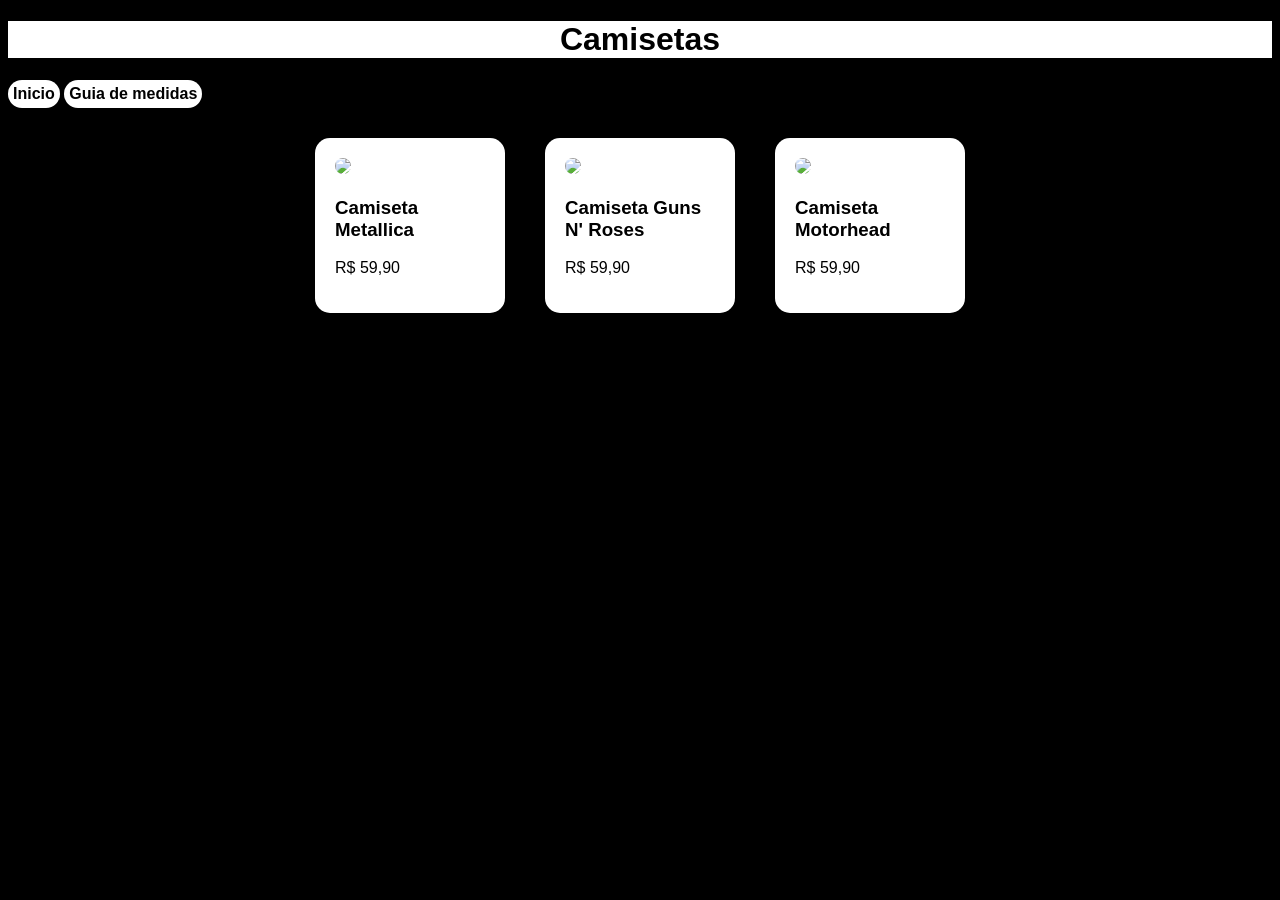
==== index.html @ 79f6d683 "Add files via upload" ====
<!DOCTYPE html>
<html lang="pt-br">
<head>
    <meta charset="UTF-8">
    <meta name="viewport" content="width=device-width, initial-scale=1.0">
    <link rel="stylesheet" href="style.css" href="https://fonts.googleapis.com">
    <title>Camiseta</title>
</head>
<body>
    <div id="titulo_principal">
        <h1>Camisetas</h1>
    </div>

    <nav>
        <a href="index.html"><strong>Inicio</strong></a>
        <a href="guia_medidas.html"><strong>Guia de medidas</strong></a>
    </nav>

    <div class="produtos_container">

    <div class="produtos">
        <img src="img/camiseta_metallica.webp">
        <h3>Camiseta Metallica</h3>
        <p class="preço">R$ 59,90</p>
    </div>

    <div class="produtos">
        <img src="img/camiseta_guns.webp">
        <h3>Camiseta Guns N' Roses</h3>
        <p class="preço">R$ 59,90</p>
    </div>

    <div class="produtos">
        <img src="img/camiseta_motorhead.webp">
        <h3>Camiseta Motorhead</h3>
        <p class="preço">R$ 59,90</p>
    </div>

    </div>
</body>
</html>
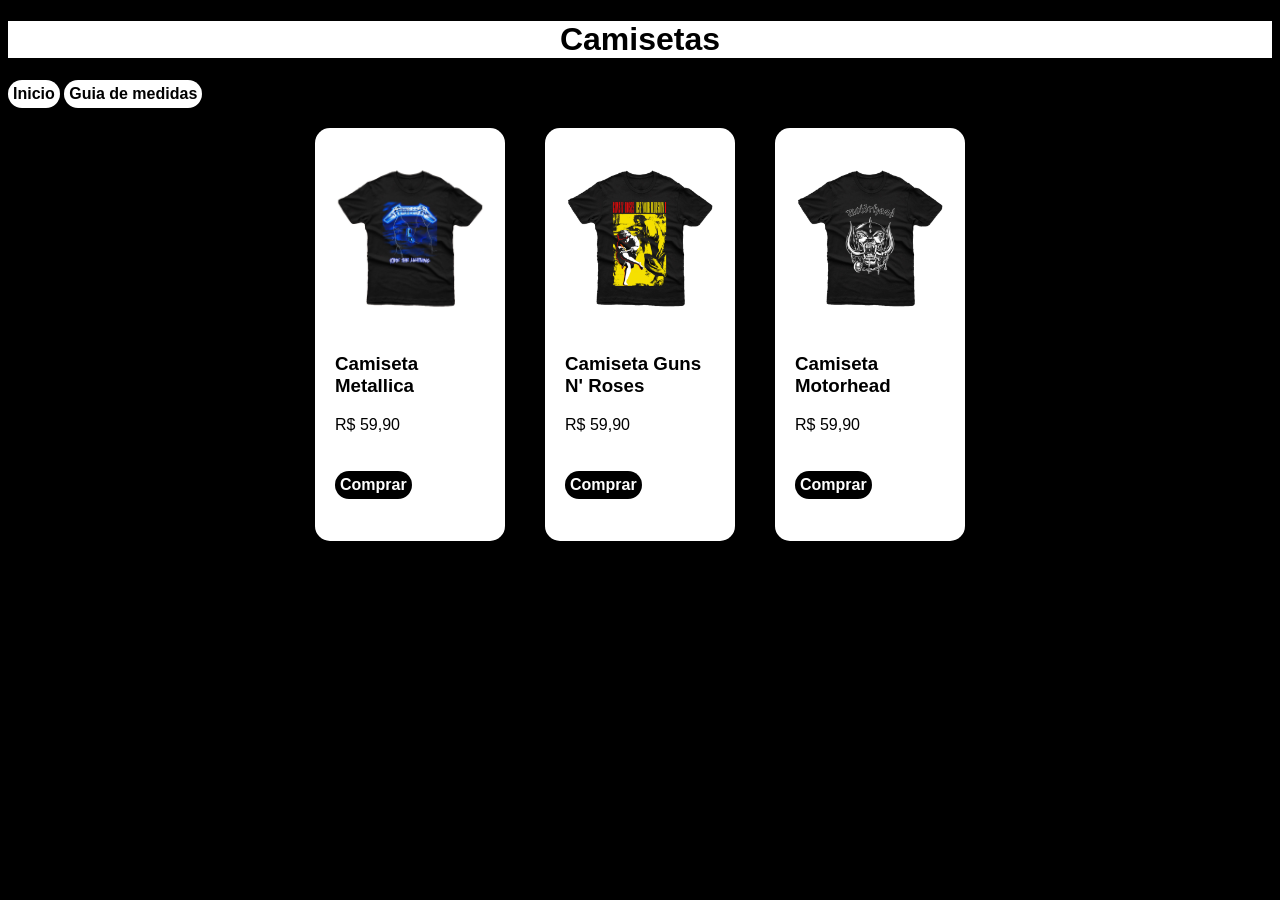
==== commit c8ef5735: "commit botão comprar" ====
--- a/index.html
+++ b/index.html
@@ -22,18 +22,21 @@
         <img src="img/camiseta_metallica.webp">
         <h3>Camiseta Metallica</h3>
         <p class="preço">R$ 59,90</p>
+        <h4 class="botao_comprar">Comprar</h4>
     </div>
 
     <div class="produtos">
         <img src="img/camiseta_guns.webp">
         <h3>Camiseta Guns N' Roses</h3>
         <p class="preço">R$ 59,90</p>
+        <h4 class="botao_comprar">Comprar</h4>
     </div>
 
     <div class="produtos">
         <img src="img/camiseta_motorhead.webp">
         <h3>Camiseta Motorhead</h3>
         <p class="preço">R$ 59,90</p>
+        <h4 class="botao_comprar">Comprar</h4>
     </div>
 
     </div>
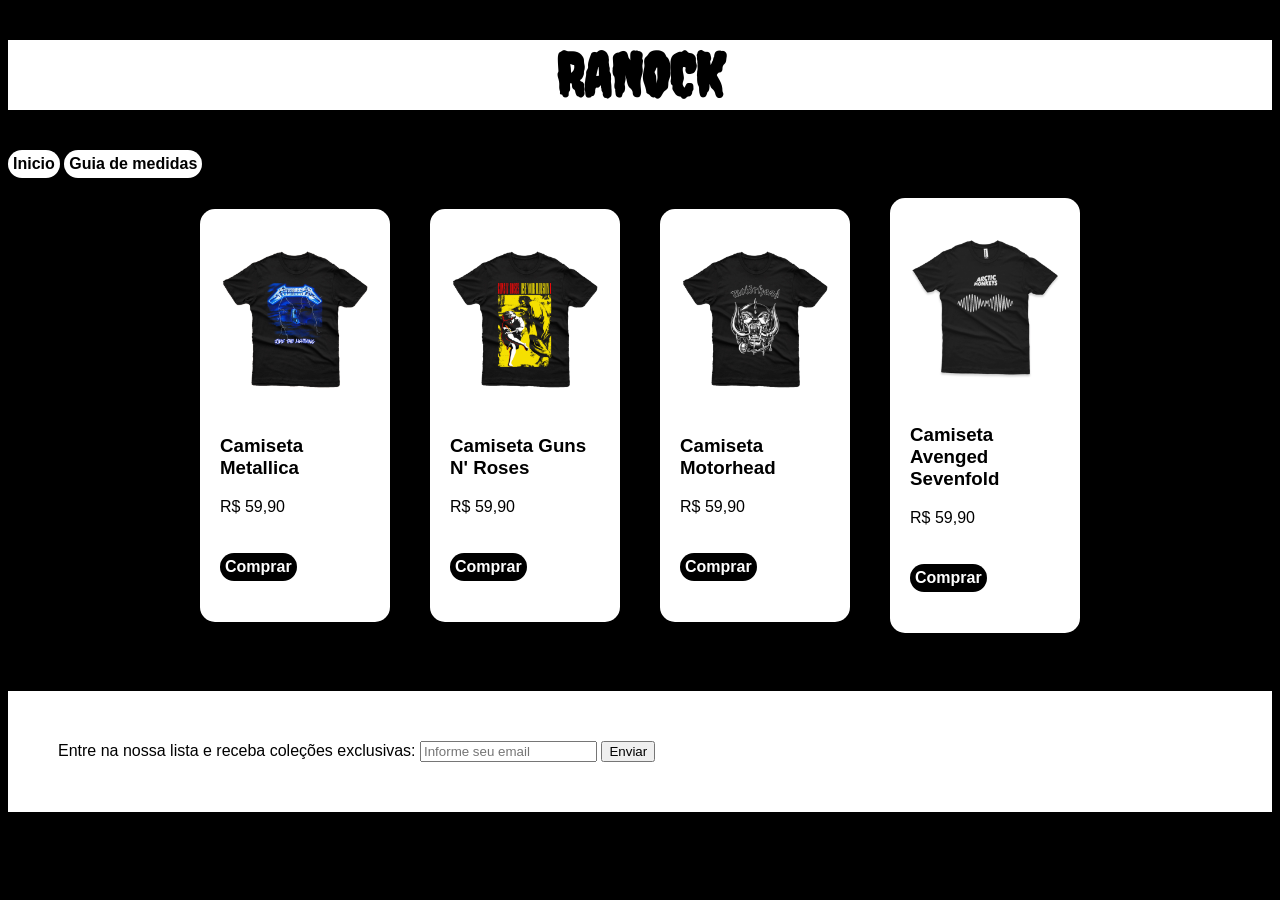
==== commit 50a96810: "commit logo e +1 camiseta" ====
--- a/index.html
+++ b/index.html
@@ -4,11 +4,12 @@
     <meta charset="UTF-8">
     <meta name="viewport" content="width=device-width, initial-scale=1.0">
     <link rel="stylesheet" href="style.css" href="https://fonts.googleapis.com">
+    <link href="https://fonts.googleapis.com/css2?family=Creepster&display=swap" rel="stylesheet">
     <title>Camiseta</title>
 </head>
 <body>
     <div id="titulo_principal">
-        <h1>Camisetas</h1>
+        <h1>RANOCK</h1>
     </div>
 
     <nav>
@@ -39,6 +40,20 @@
         <h4 class="botao_comprar">Comprar</h4>
     </div>
 
+    <div class="produtos">
+        <img src="img/camiseta_am.webp">
+        <h3>Camiseta Avenged Sevenfold</h3>
+        <p class="preço">R$ 59,90</p>
+        <h4 class="botao_comprar">Comprar</h4>
     </div>
+
+    </div><br><br>
+
+    <div class="email">
+          <label for="email">Entre na nossa lista e receba coleções exclusivas:</label>
+        <input type="email" name="email" id="email" required placeholder="Informe seu email">
+         <button type="submit">Enviar</button>
+    </div>
+
 </body>
 </html>
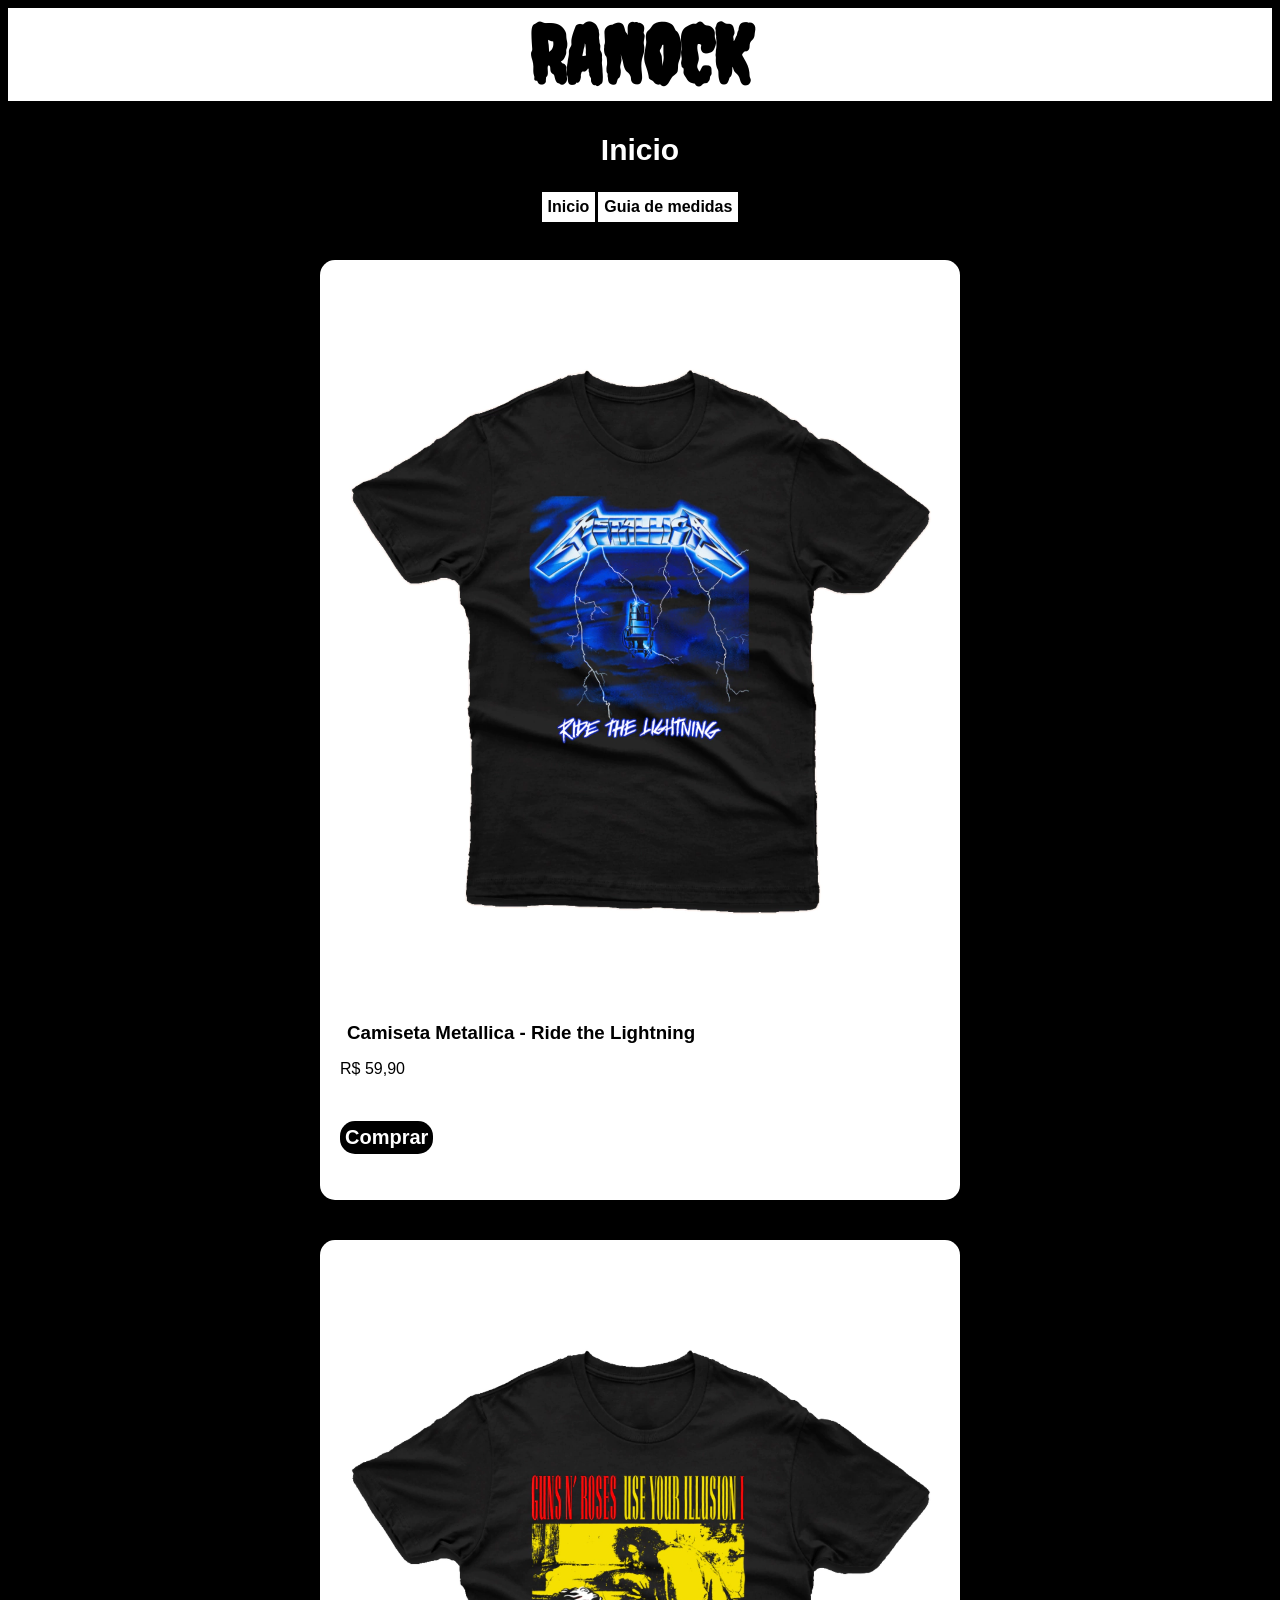
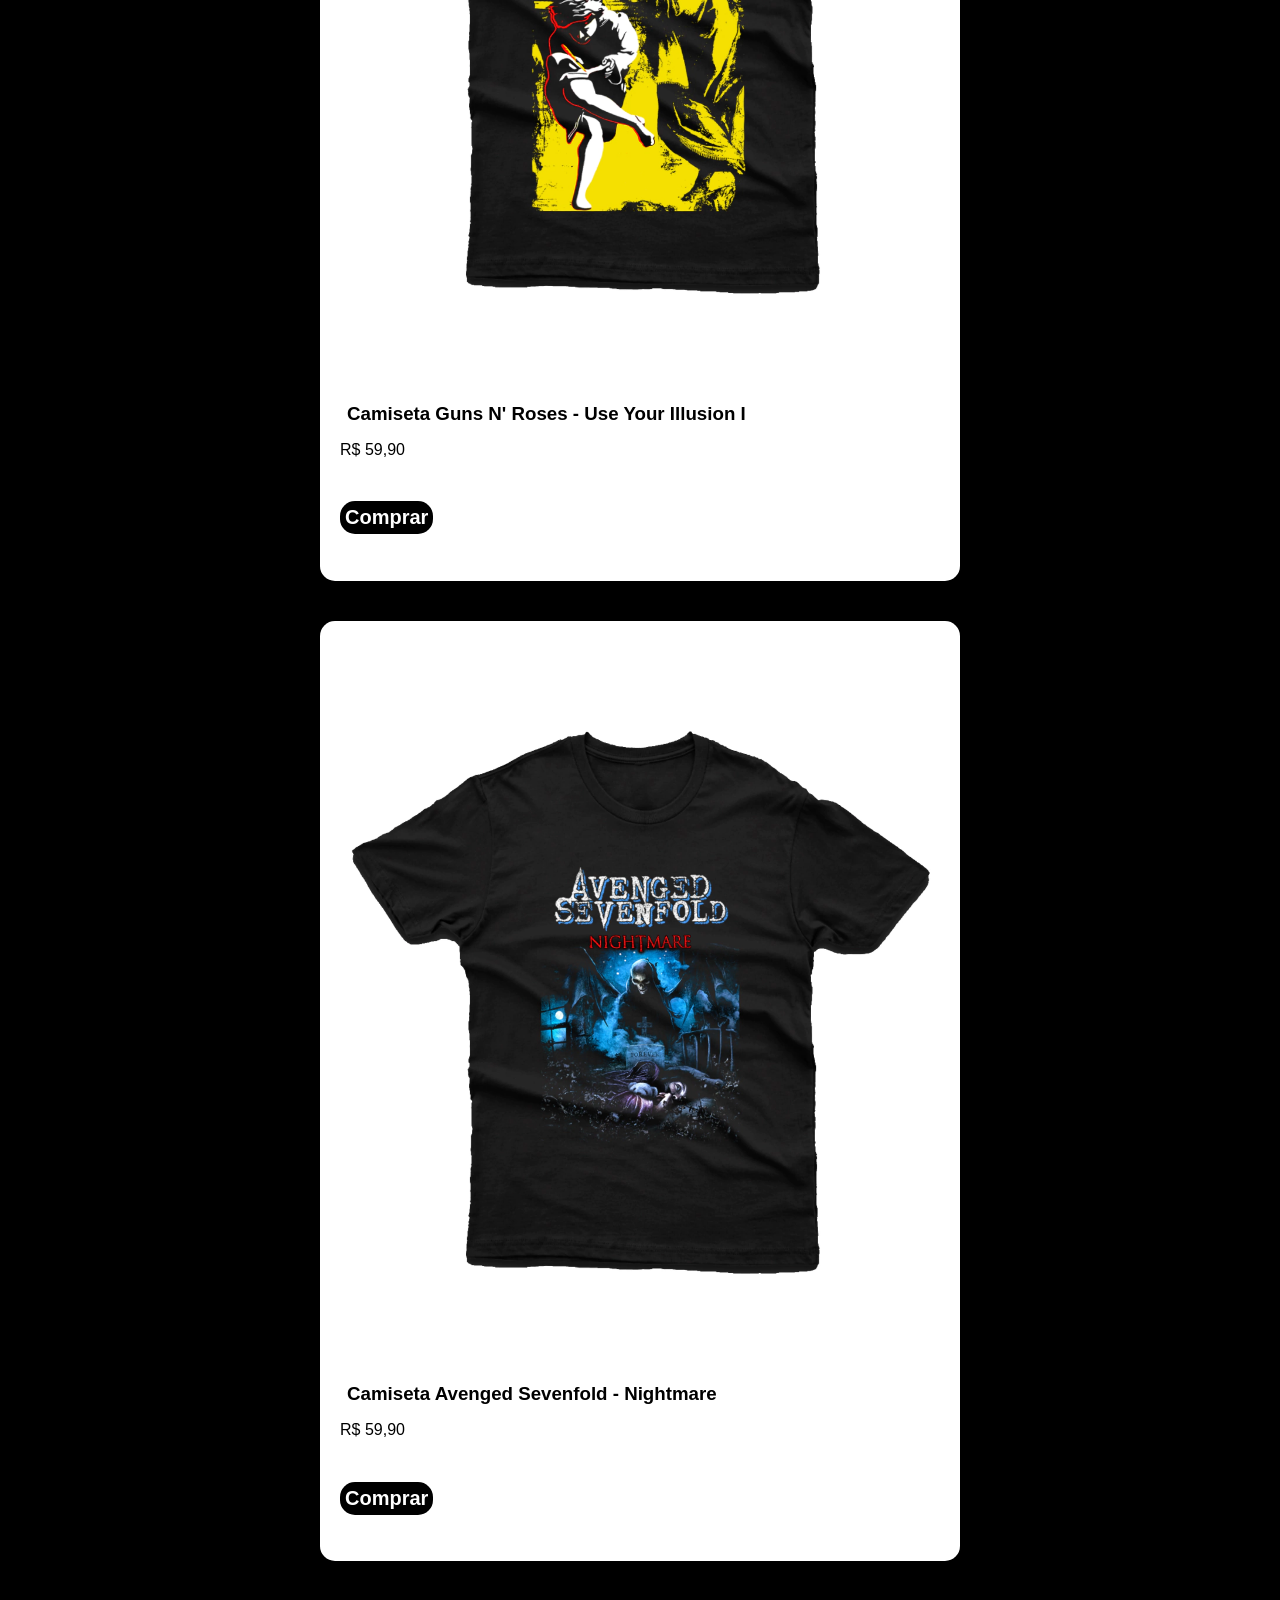
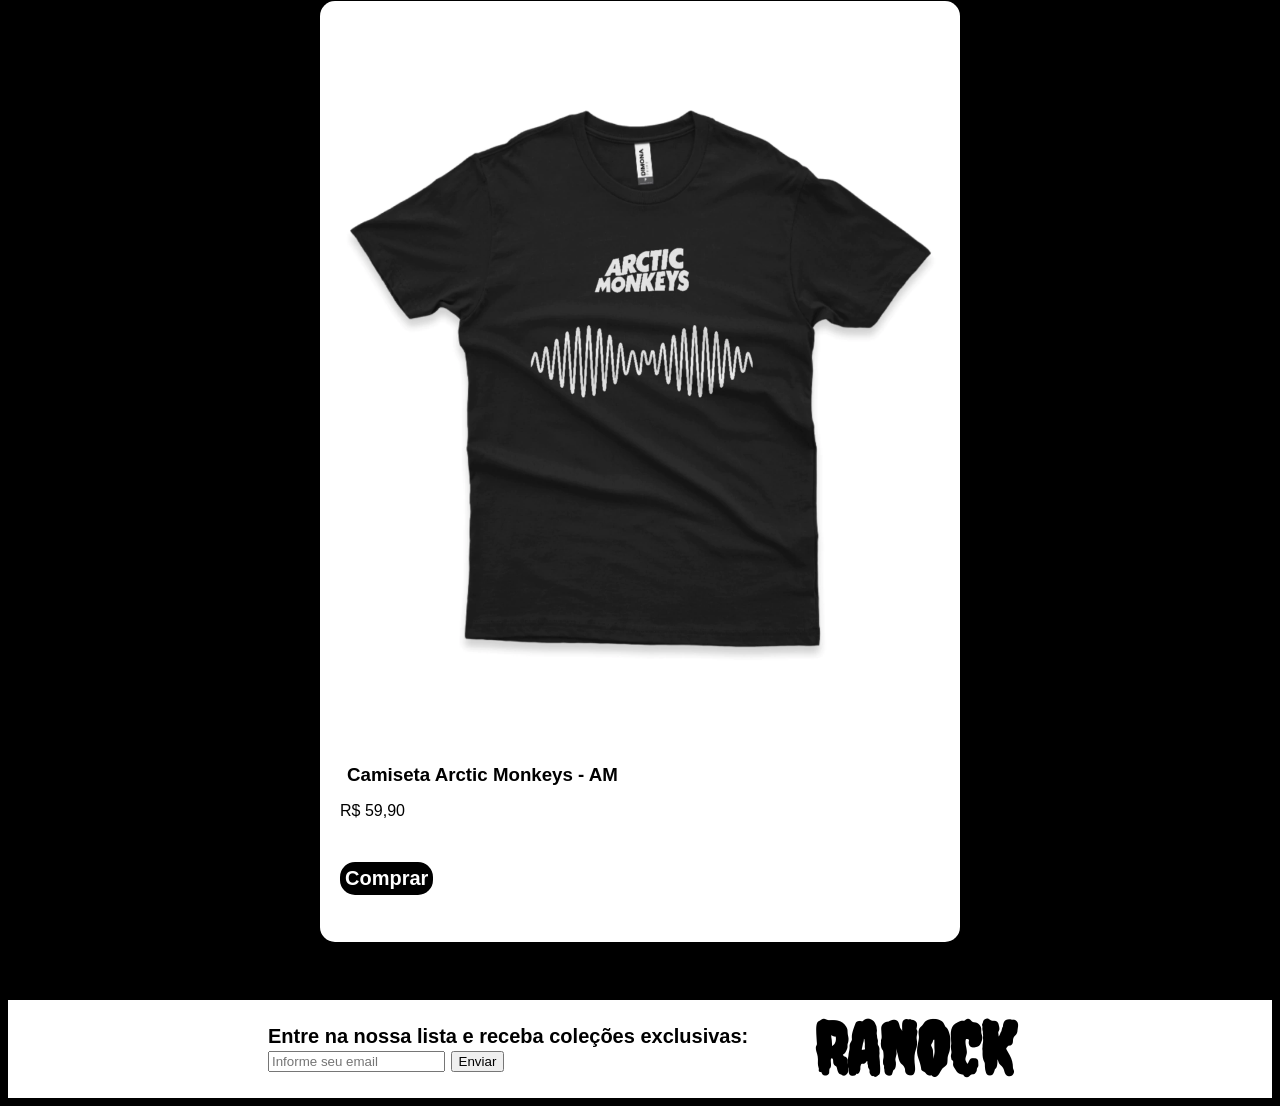
==== commit 129a644f: "commit 15/05 corrigi algumas coisas, e melhorei a parte estética" ====
--- a/index.html
+++ b/index.html
@@ -8,51 +8,59 @@
     <title>Camiseta</title>
 </head>
 <body>
-    <div id="titulo_principal">
+    <header id="titulo_principal">
         <h1>RANOCK</h1>
-    </div>
+    </header><br>
+
+    <h3 class="subtitulo_medidas">Inicio</h3><br>
 
     <nav>
         <a href="index.html"><strong>Inicio</strong></a>
         <a href="guia_medidas.html"><strong>Guia de medidas</strong></a>
-    </nav>
+    </nav><br>
 
     <div class="produtos_container">
 
     <div class="produtos">
         <img src="img/camiseta_metallica.webp">
-        <h3>Camiseta Metallica</h3>
+        <h3>Camiseta Metallica - Ride the Lightning</h3>
         <p class="preço">R$ 59,90</p>
         <h4 class="botao_comprar">Comprar</h4>
     </div>
 
     <div class="produtos">
         <img src="img/camiseta_guns.webp">
-        <h3>Camiseta Guns N' Roses</h3>
+        <h3>Camiseta Guns N' Roses - Use Your Illusion I</h3>
         <p class="preço">R$ 59,90</p>
         <h4 class="botao_comprar">Comprar</h4>
     </div>
 
     <div class="produtos">
-        <img src="img/camiseta_motorhead.webp">
-        <h3>Camiseta Motorhead</h3>
+        <img src="img/camiseta_avenged.webp">
+        <h3>Camiseta Avenged Sevenfold - Nightmare</h3>
         <p class="preço">R$ 59,90</p>
         <h4 class="botao_comprar">Comprar</h4>
     </div>
 
     <div class="produtos">
         <img src="img/camiseta_am.webp">
-        <h3>Camiseta Avenged Sevenfold</h3>
+        <h3>Camiseta Arctic Monkeys - AM</h3>
         <p class="preço">R$ 59,90</p>
         <h4 class="botao_comprar">Comprar</h4>
     </div>
 
     </div><br><br>
+    <div class="logo_direita_container">
+    <footer class="email">
+          <label for="email"><strong>Entre na nossa lista e receba coleções exclusivas:</strong></label>
+        <input type="email" name="email" id="email" required placeholder="Informe seu email">
+         <button type="submit" class="botao_enviar">Enviar</button>
+    </footer>
 
-    <div class="email">
-          <label for="email">Entre na nossa lista e receba coleções exclusivas:</label>
-        <input type="email" name="email" id="email" required placeholder="Informe seu email">
-         <button type="submit">Enviar</button>
+    <div class="logo_direita">
+    <h1>RANOCK</h1>
+    </div>
+
     </div>
 
 </body>
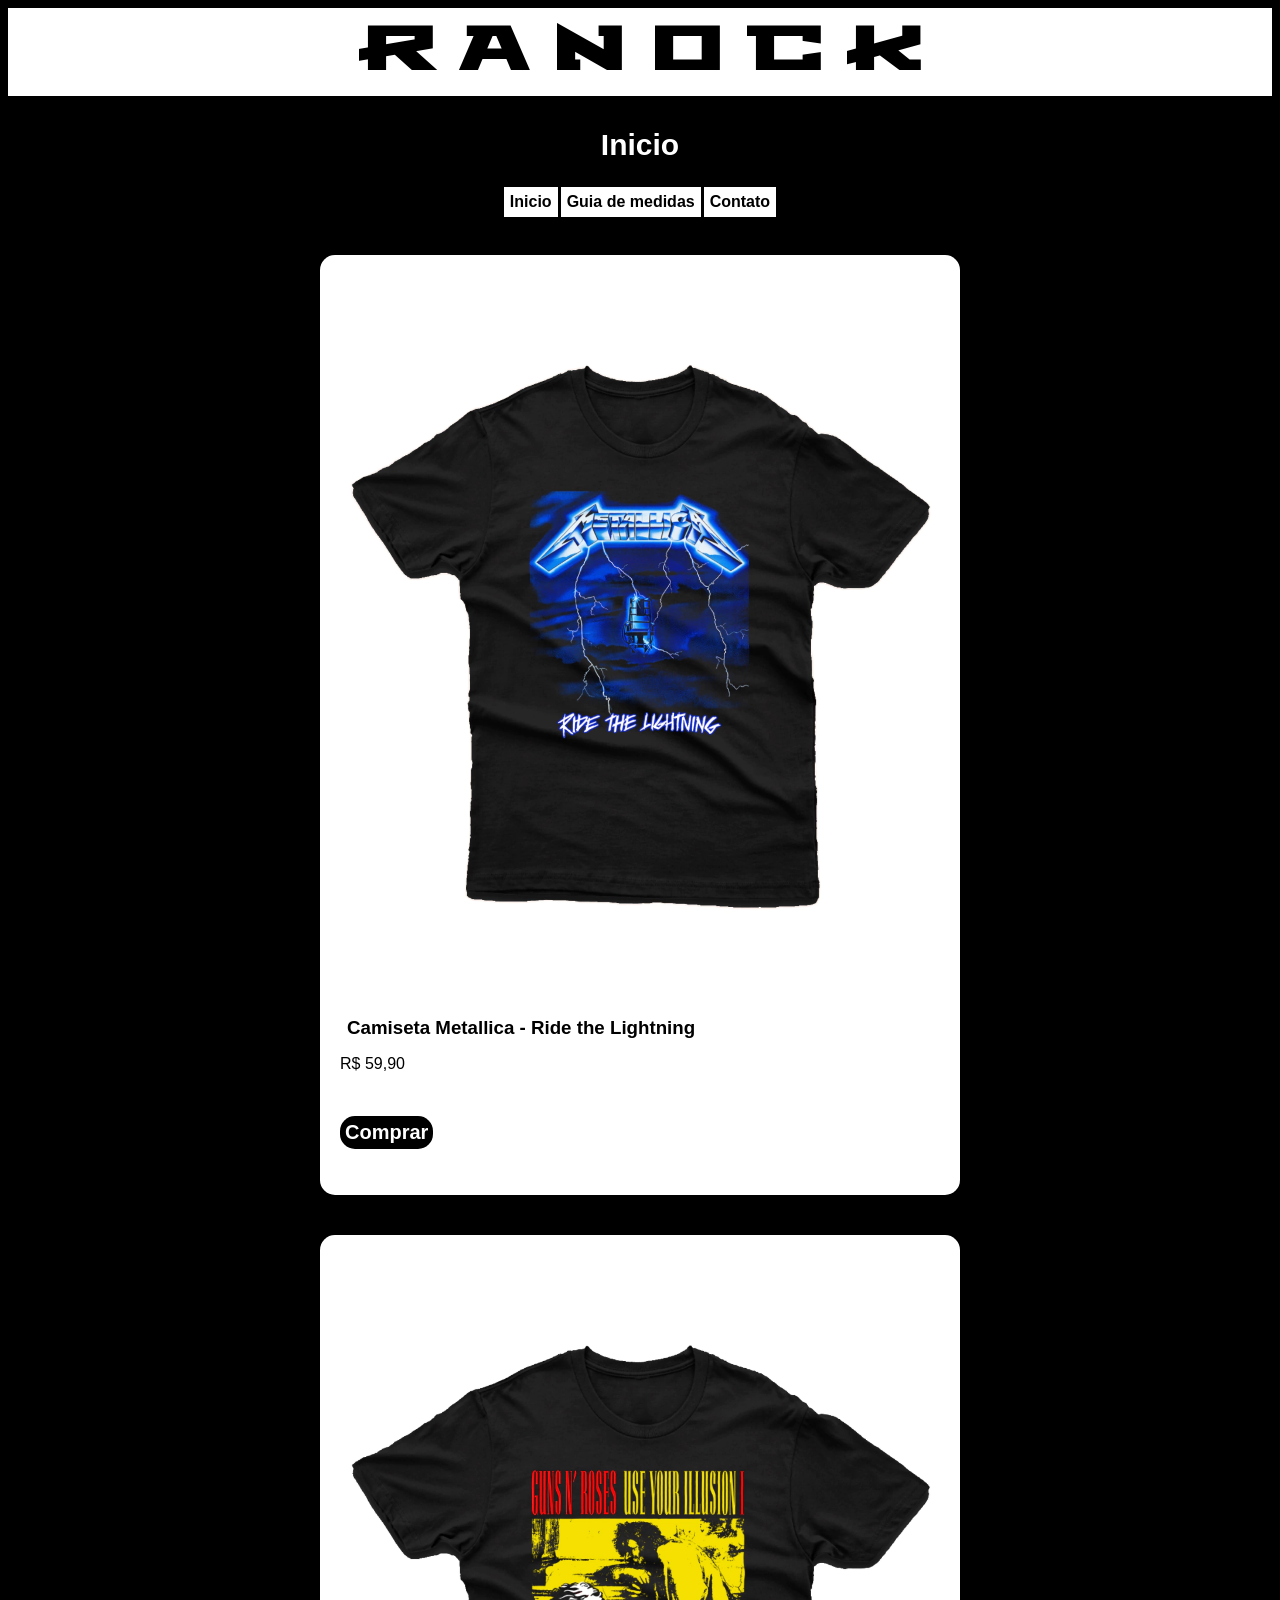
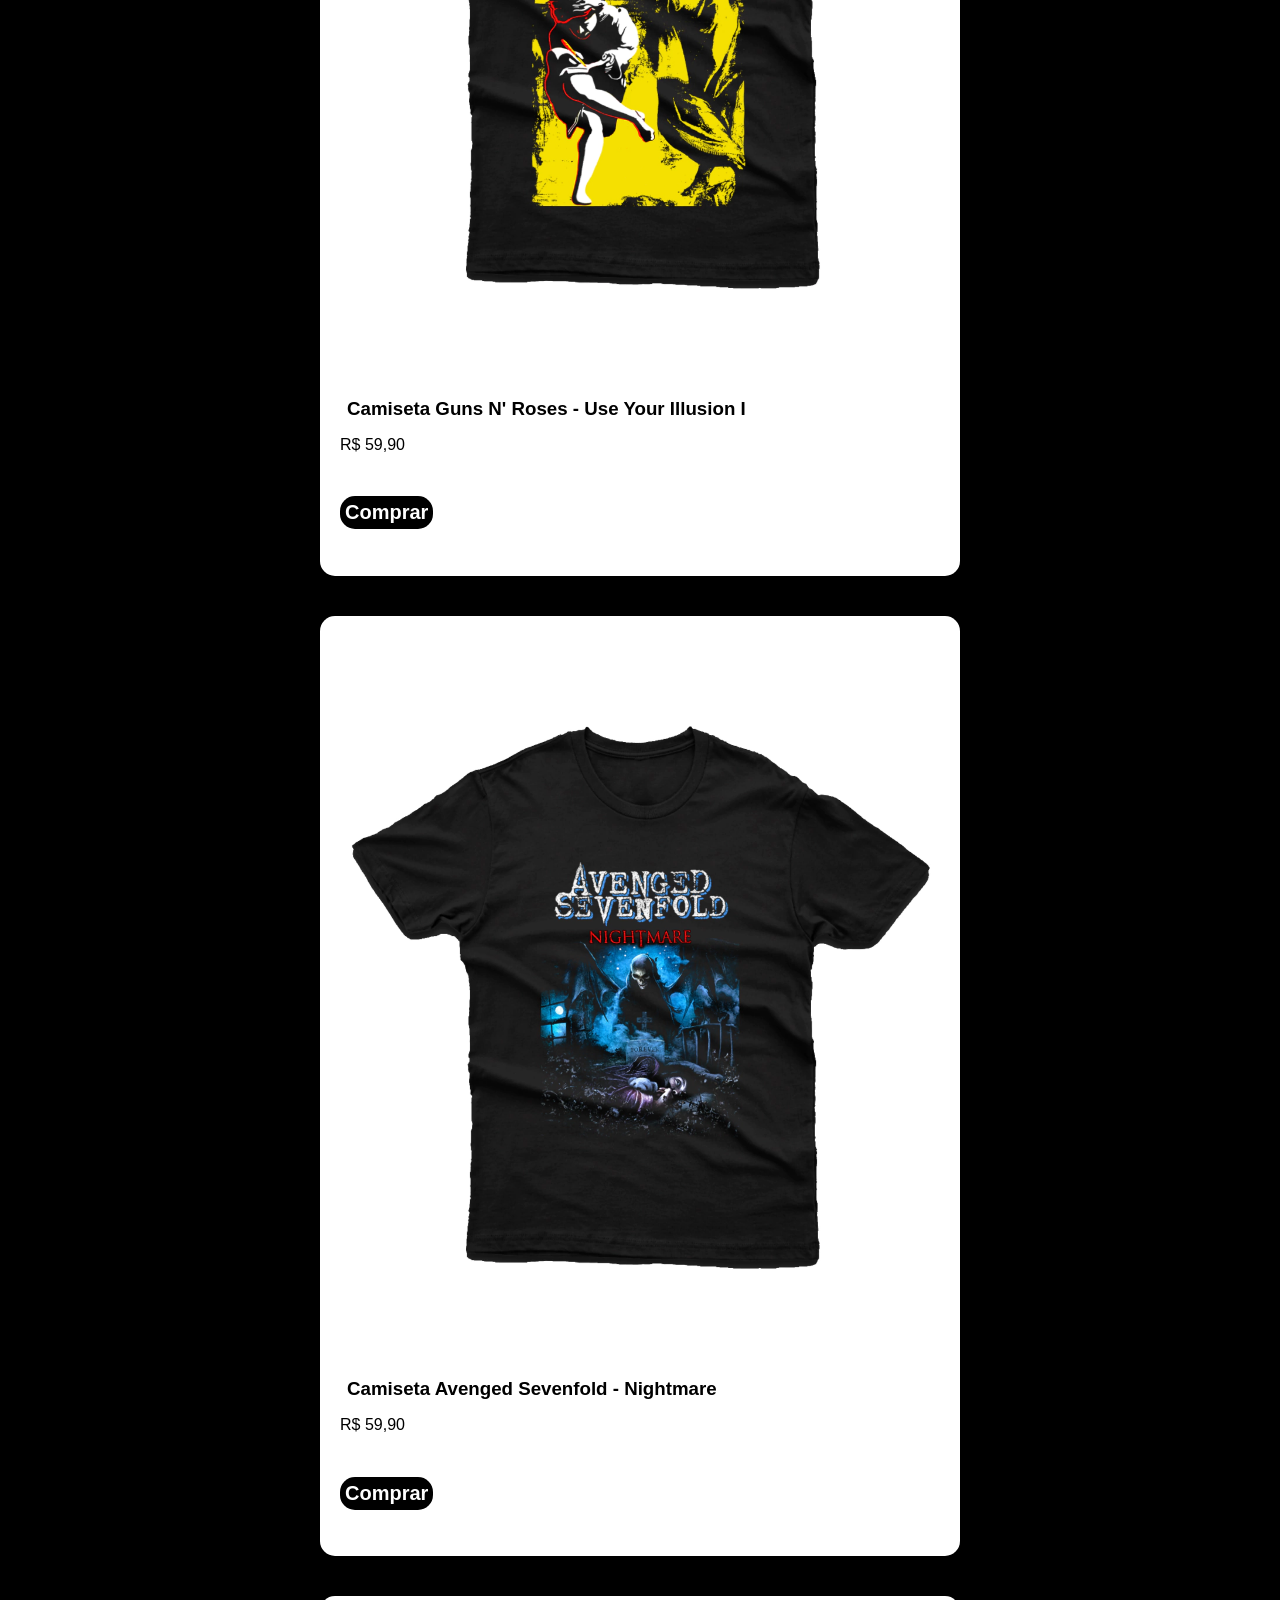
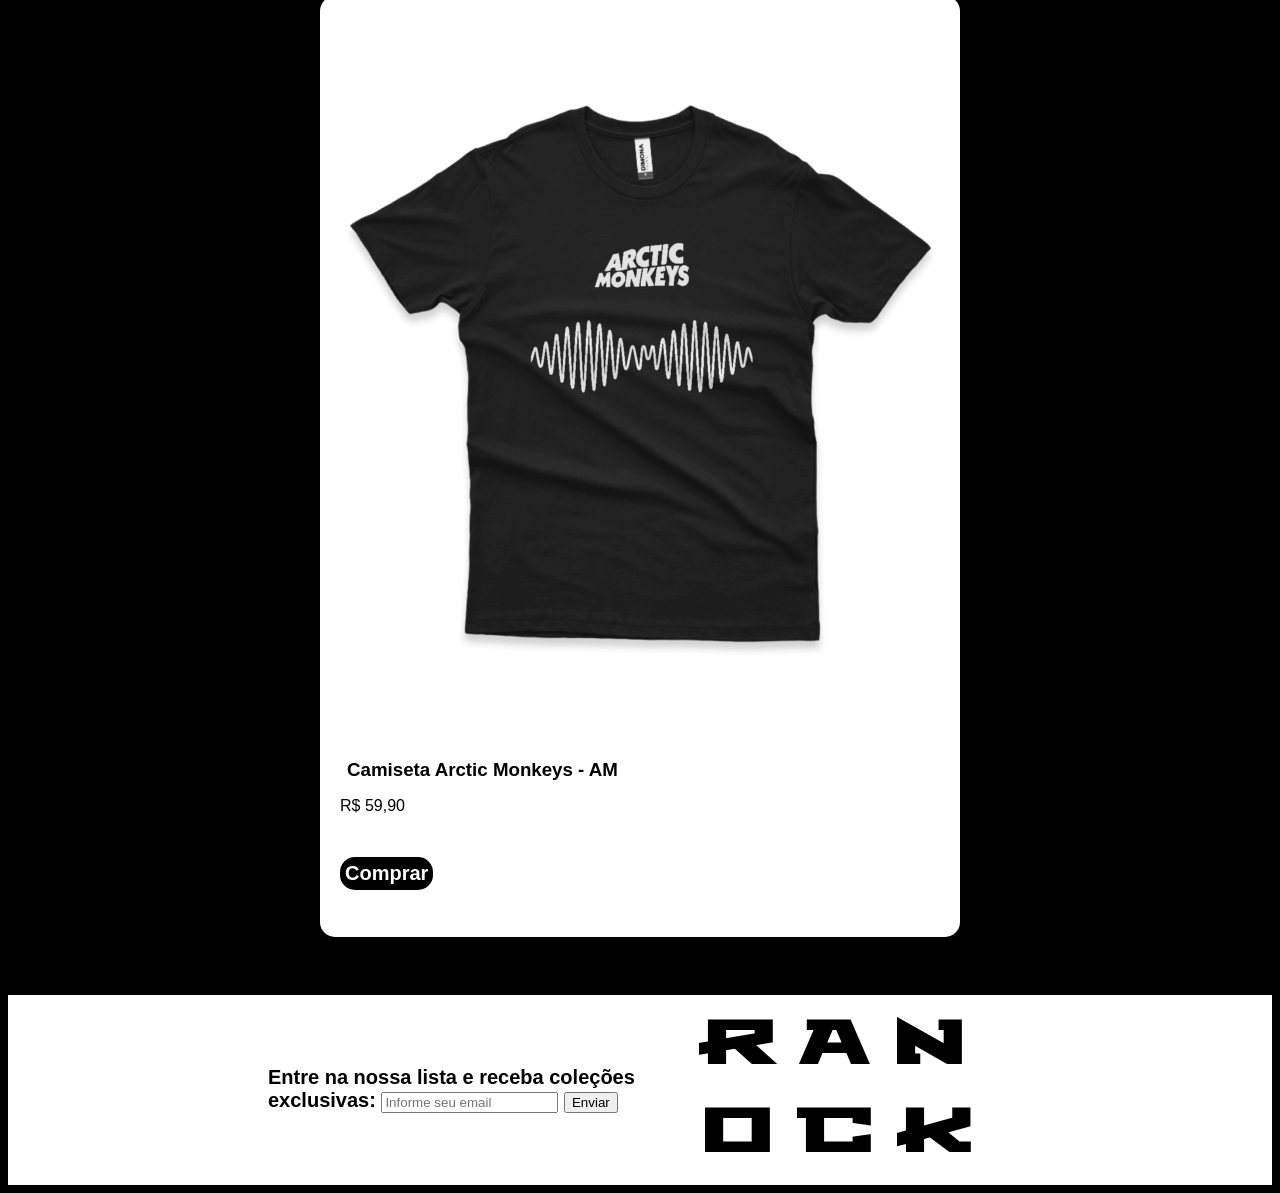
==== commit 535a1f9a: "commit contato" ====
--- a/index.html
+++ b/index.html
@@ -4,12 +4,12 @@
     <meta charset="UTF-8">
     <meta name="viewport" content="width=device-width, initial-scale=1.0">
     <link rel="stylesheet" href="style.css" href="https://fonts.googleapis.com">
-    <link href="https://fonts.googleapis.com/css2?family=Creepster&display=swap" rel="stylesheet">
+    <link href="https://fonts.googleapis.com/css2?family=Stalinist+One&display=swap" rel="stylesheet">
     <title>Camiseta</title>
 </head>
 <body>
     <header id="titulo_principal">
-        <h1>RANOCK</h1>
+        <h1>R A N O C K</h1>
     </header><br>
 
     <h3 class="subtitulo_medidas">Inicio</h3><br>
@@ -17,6 +17,7 @@
     <nav>
         <a href="index.html"><strong>Inicio</strong></a>
         <a href="guia_medidas.html"><strong>Guia de medidas</strong></a>
+        <a href="contato.html"><strong>Contato</strong></a>
     </nav><br>
 
     <div class="produtos_container">
@@ -58,7 +59,7 @@
     </footer>
 
     <div class="logo_direita">
-    <h1>RANOCK</h1>
+    <h1>R A N O C K</h1>
     </div>
 
     </div>
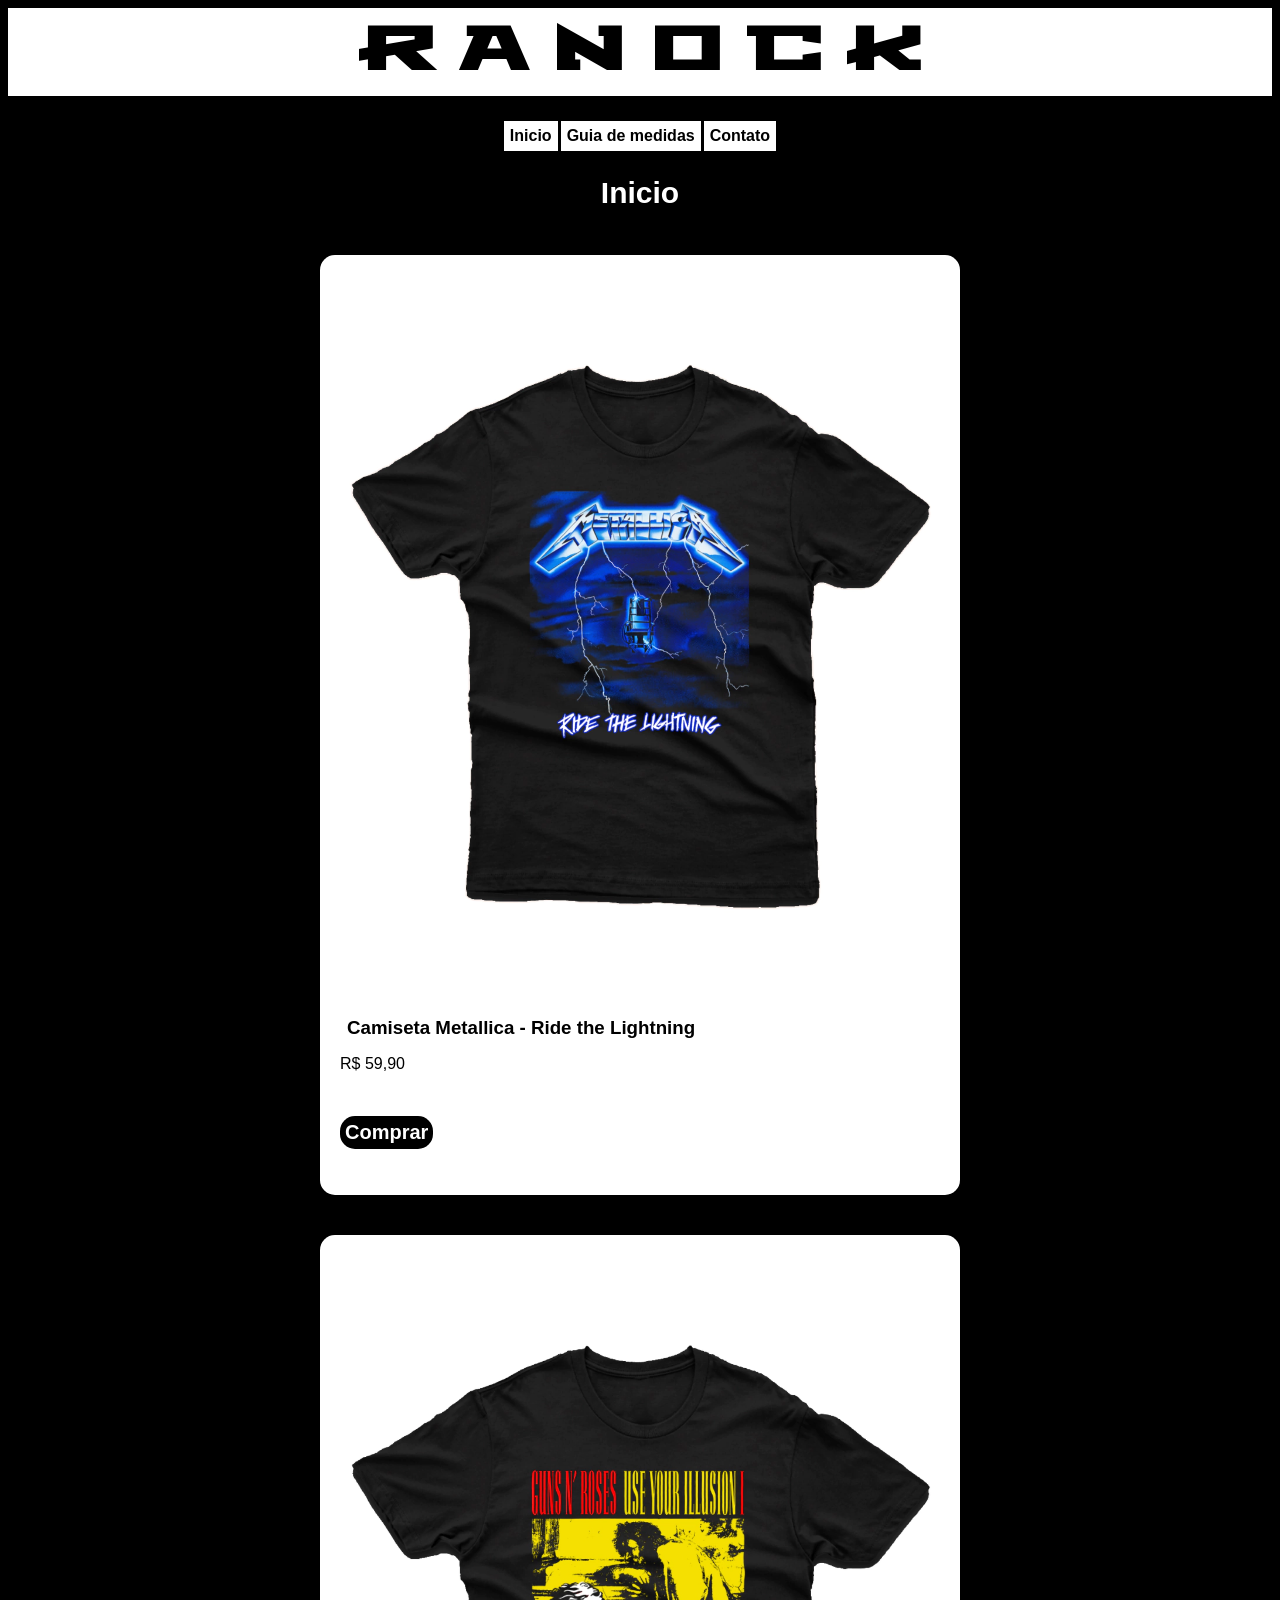
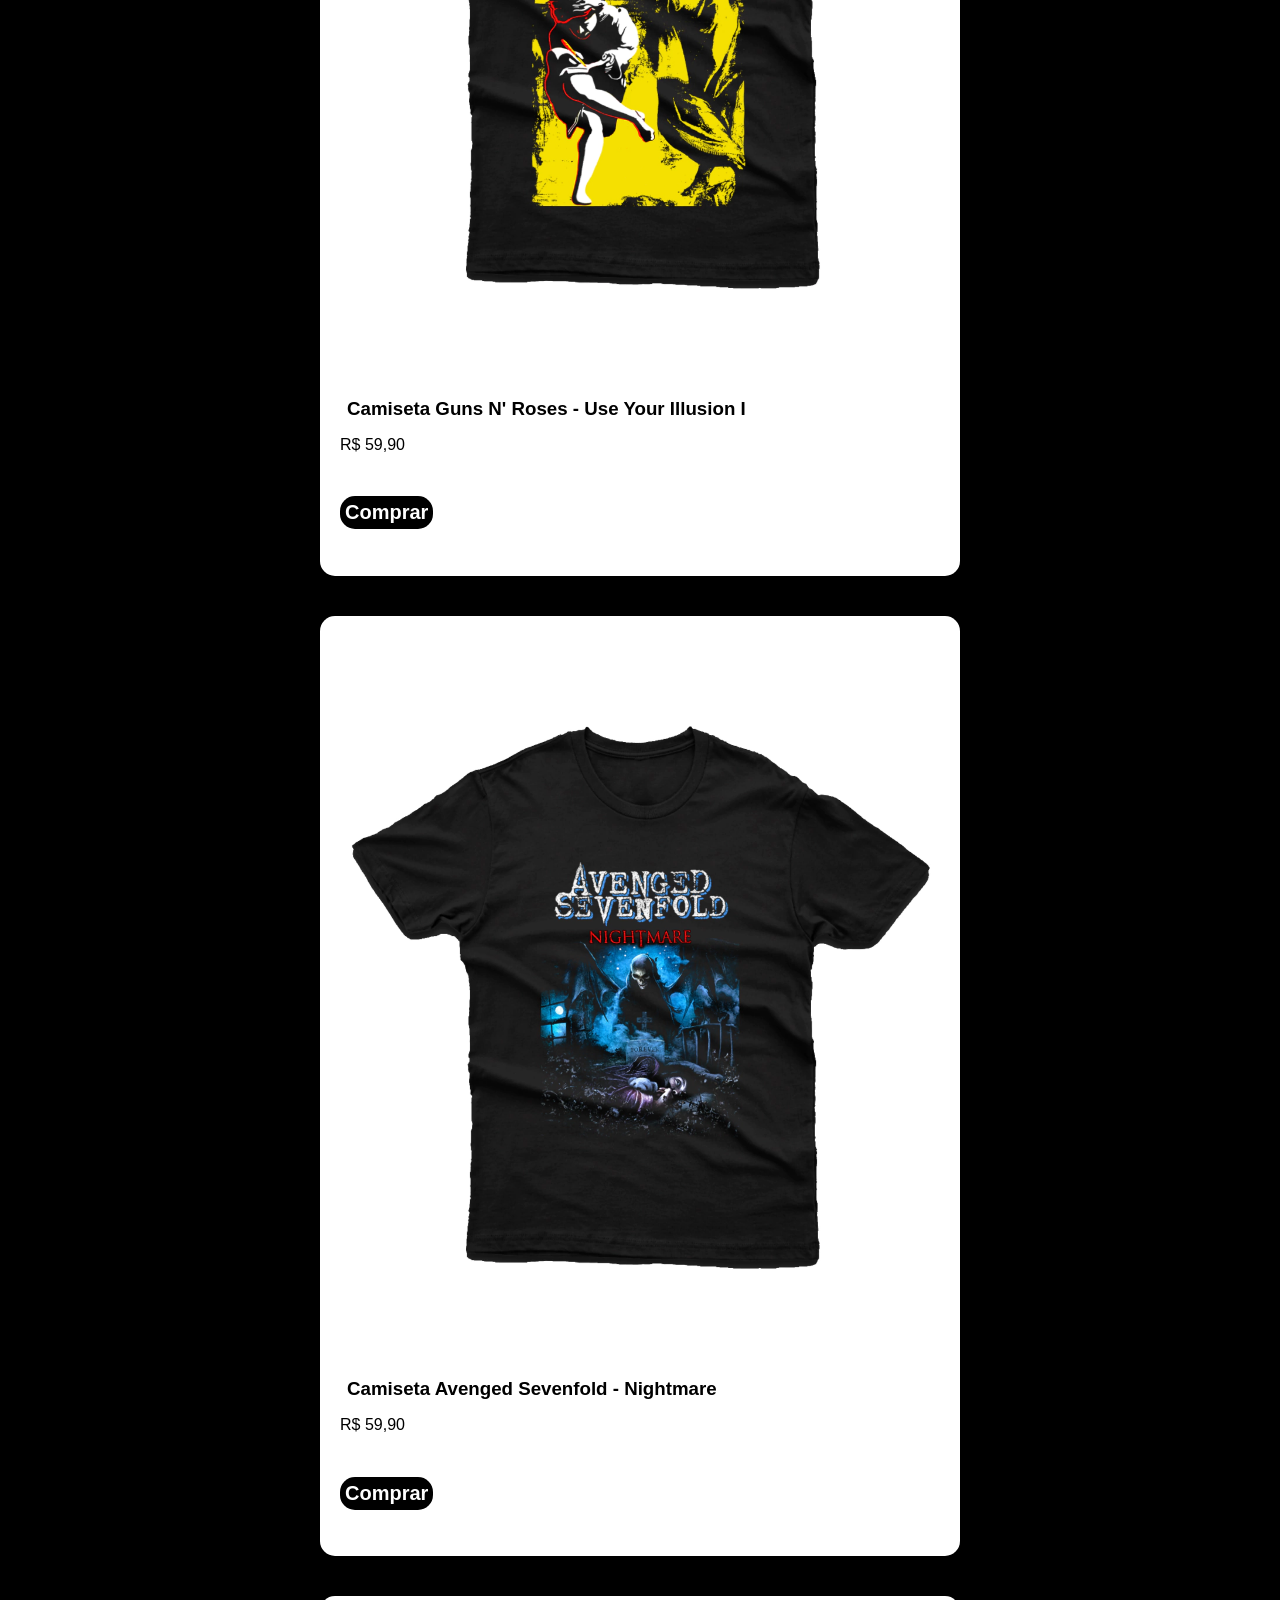
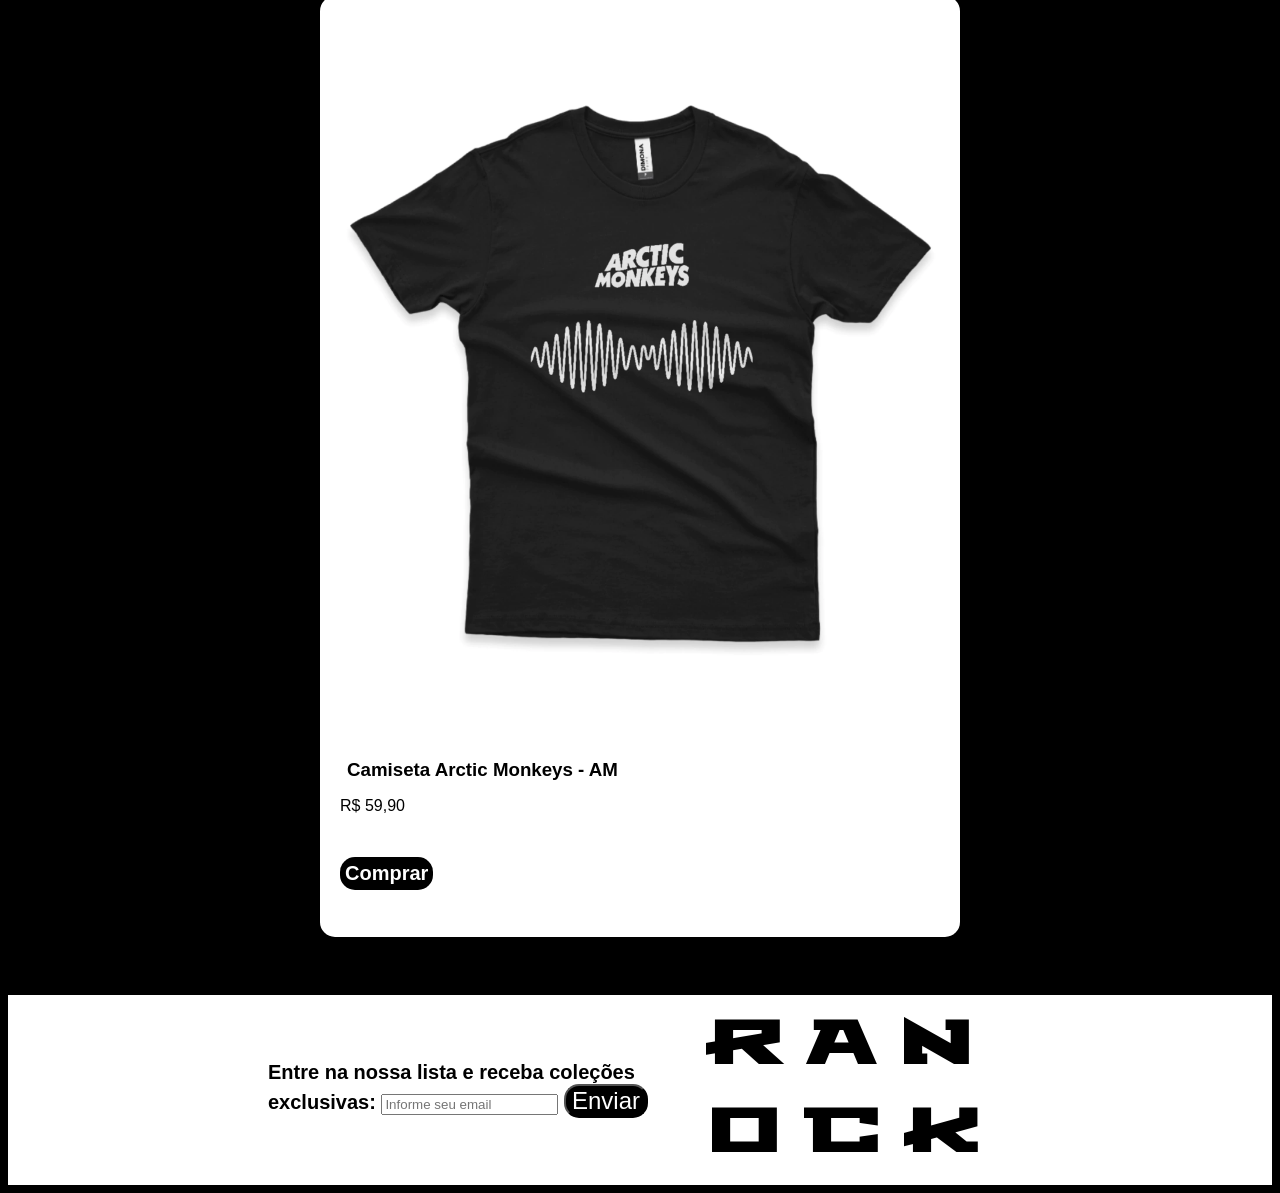
==== commit 9fe0e3f9: "commit correções" ====
--- a/index.html
+++ b/index.html
@@ -12,13 +12,13 @@
         <h1>R A N O C K</h1>
     </header><br>
 
-    <h3 class="subtitulo_medidas">Inicio</h3><br>
-
     <nav>
         <a href="index.html"><strong>Inicio</strong></a>
         <a href="guia_medidas.html"><strong>Guia de medidas</strong></a>
         <a href="contato.html"><strong>Contato</strong></a>
     </nav><br>
+
+    <h3 class="subtitulo_medidas">Inicio</h3><br>
 
     <div class="produtos_container">
 
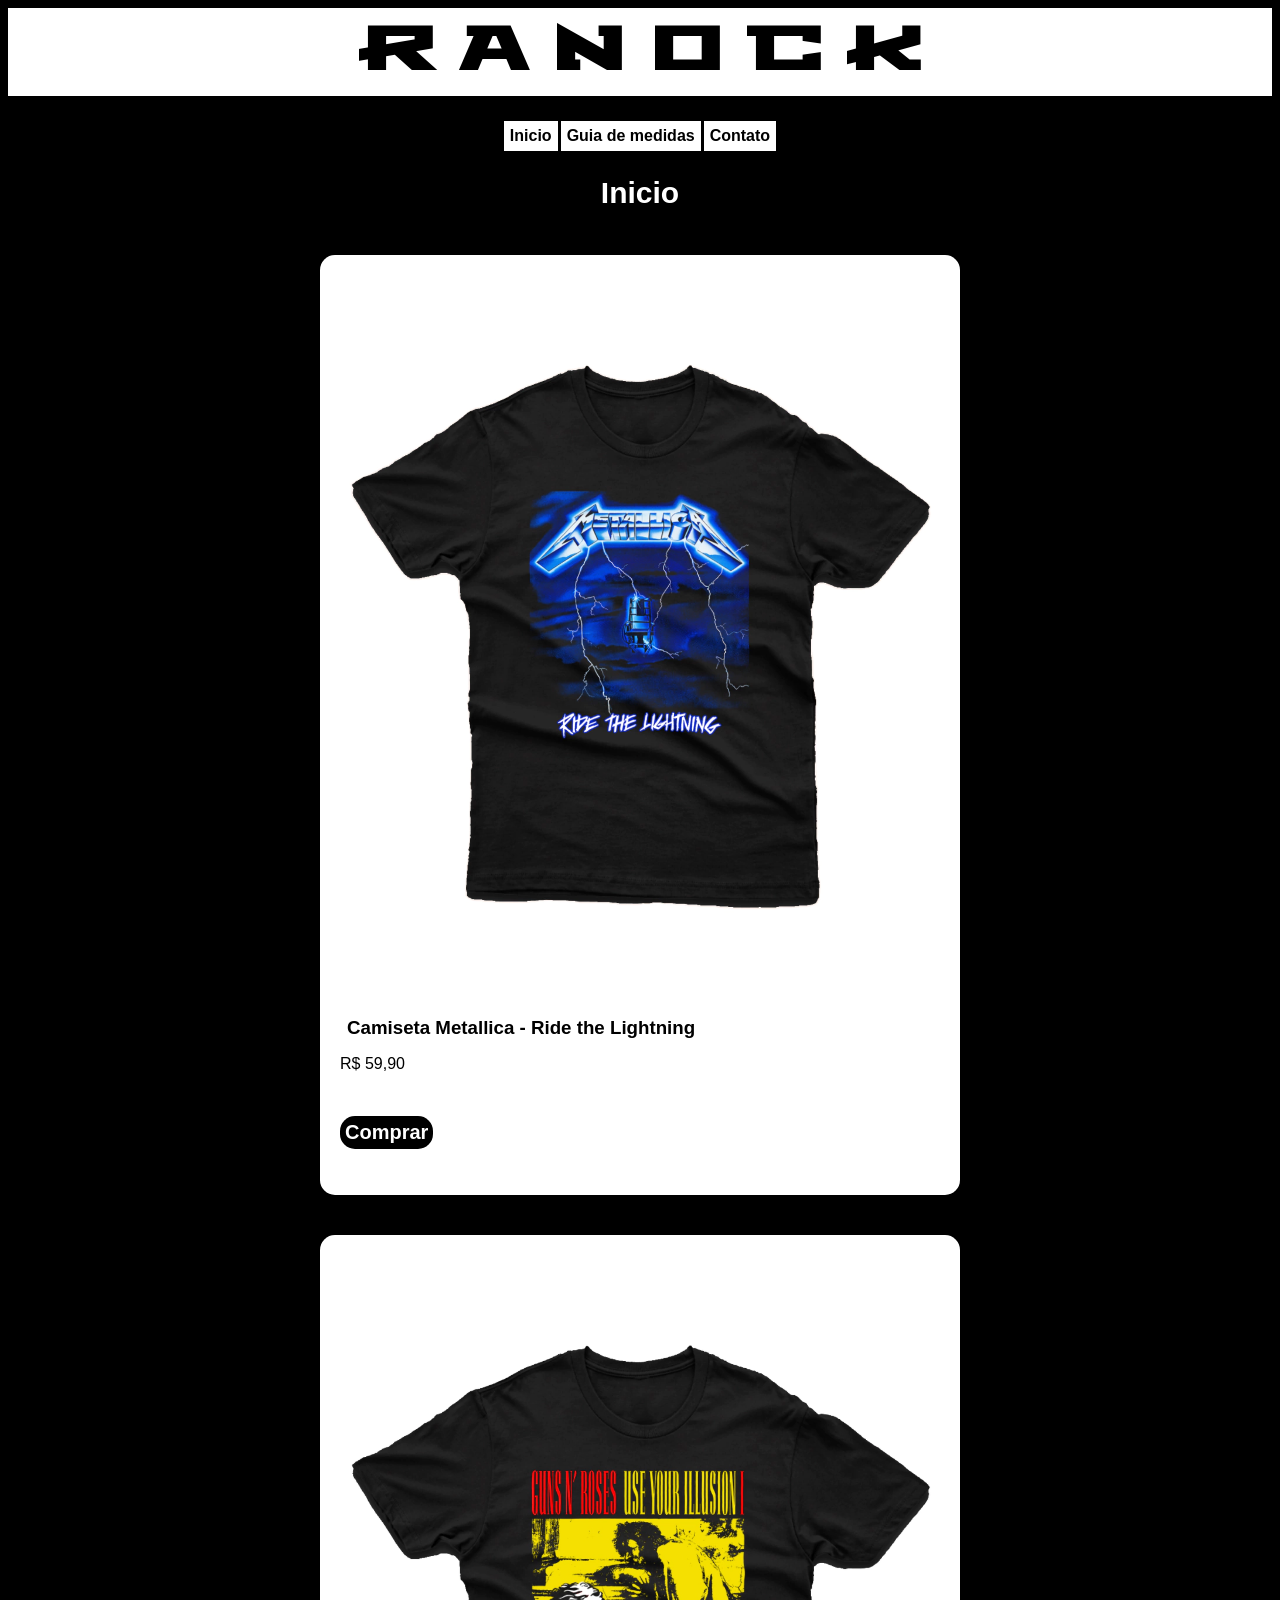
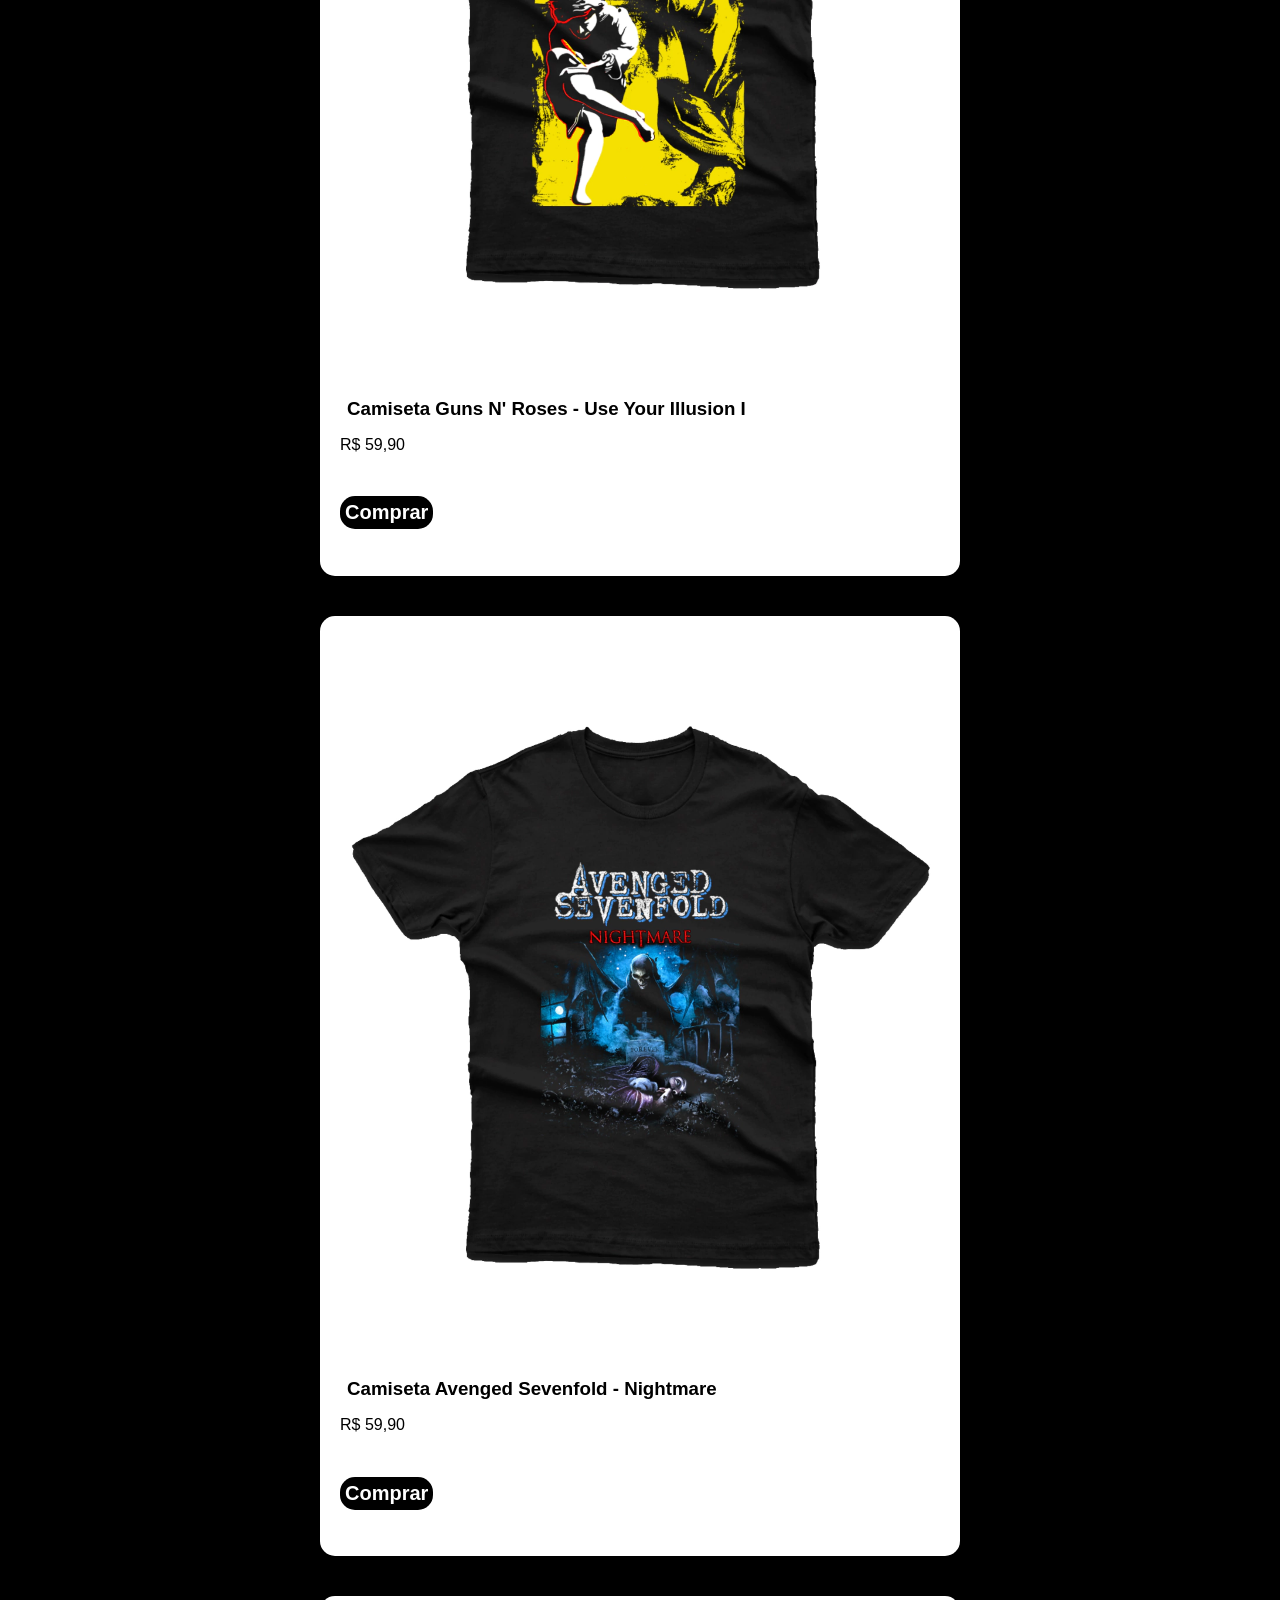
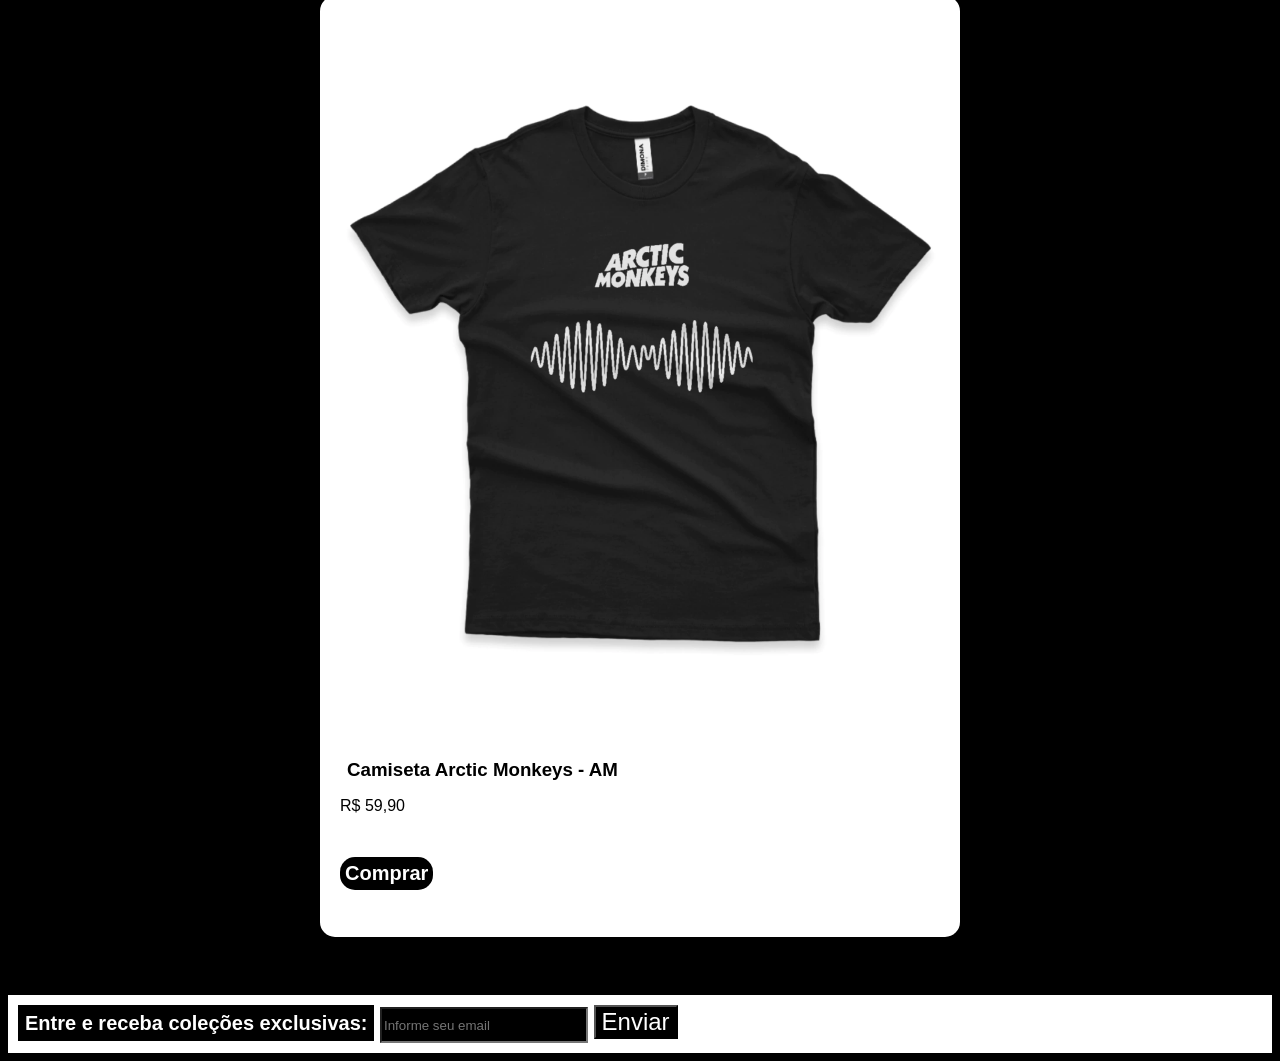
==== commit 906131c9: "commit 18/05" ====
--- a/index.html
+++ b/index.html
@@ -51,18 +51,12 @@
     </div>
 
     </div><br><br>
-    <div class="logo_direita_container">
+
     <footer class="email">
-          <label for="email"><strong>Entre na nossa lista e receba coleções exclusivas:</strong></label>
-        <input type="email" name="email" id="email" required placeholder="Informe seu email">
+          <label for="email" class="email_senha"><strong>Entre e receba coleções exclusivas:</strong></label>
+        <input class="email_spam" type="email" required placeholder="Informe seu email">
          <button type="submit" class="botao_enviar">Enviar</button>
     </footer>
 
-    <div class="logo_direita">
-    <h1>R A N O C K</h1>
-    </div>
-
-    </div>
-
 </body>
 </html>
